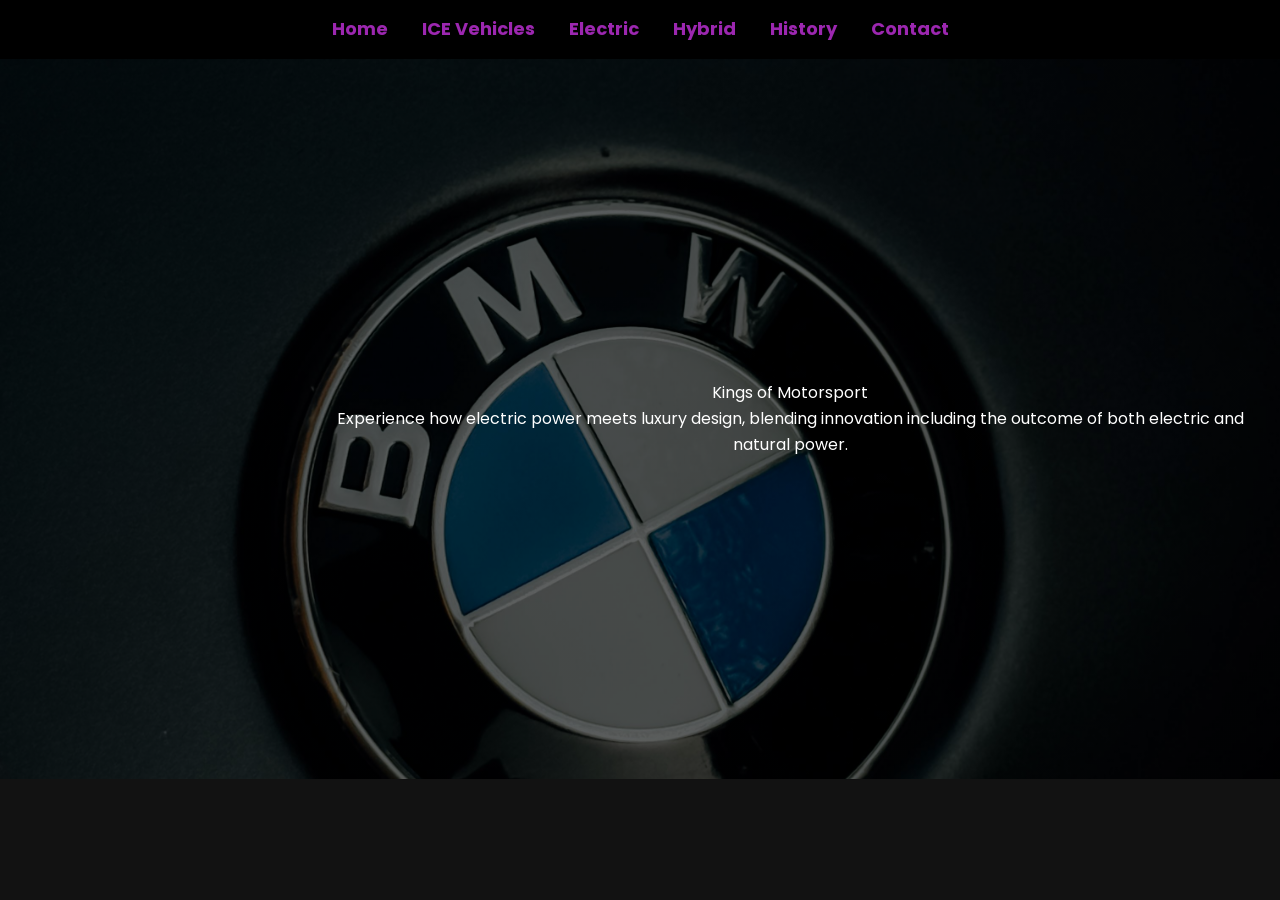
==== index.html @ d292ee5e "Update index.html" ====
<!DOCTYPE html>
<html lang="en">

<head>

<meta charset="UTF-8">

<meta name="viewport" content="width=device-width, initial-scale=1.0">

<title>BMW MOTORSPORT</title>

<link rel="stylesheet" href="style.css">

</head>

<body>

<header>
    
    <nav>
    <a href="index.html">Home</a>
    <a href="ICE.html">ICE Vehicles</a>
    <a href="Electric.html">Electric</a>
    <a href="Hybrid.html">Hybrid</a>
    <a href="history.html">History</a>
    <a href="Contact.html">Contact</a>
  </nav>

</header>

<body>

<section class="hero">
    <video autoplay muted loop playsinline class="bg-video">
        <source src="Videos/BMWM.mp4" type="video/mp4">
    </video>

    <div class="content">

        <p>Kings of Motorsport</p>

<p> Experience how electric power meets luxury design, blending innovation including the outcome of both electric and natural power.</p>

</section>

</body>

</html>
---- style.css ----
/* Google Font */
@import url('https://fonts.googleapis.com/css2?family=Poppins:wght@300;400;500;600&display=swap');

*{
    margin:0;
    padding:0;
    box-sizing:border-box;
}

body{
    font-family:'Poppins', sans-serif;
    background:#121212;
    color:white;
    line-height:1.6;
}

/* Navigation */
nav{
    background:#1e1e1e;
    padding:20px;
    text-align:center;
    position:sticky;
    top:0;
}

nav a{
    color:#bb86fc;
    text-decoration:none;
    margin:0 15px;
    font-size:16px;
    transition:0.3s;
}

nav a:hover{
    color:white;
}

nav {
  background-color: #000;
  padding: 15px;
  text-align: center;
}

nav a {
  color: #9c27b0;
  text-decoration: none;
  margin: 0 15px;
  font-size: 18px;
  font-weight: bold;
}

nav a:hover {
  color: white;
}

.page-image{
  width: 300px;
  border-radius: 10px;
  transition: 0.3s;
}

.page-image:hover{
  transform: scale(1.05);
}
/* Hero Section */
.hero{
height:80vh;
background:linear-gradient(rgba(0,0,0,0.6), rgba(0,0,0,0.6)),
url("Images/Home.jpg");
background-size:cover;
background-position:center;
display:flex;
justify-content:center;
align-items:center;
text-align:center;
padding:20px;
}

.hero-content h1{
font-size:60px;
margin-bottom:15px;
}

.hero-content p{
font-size:20px;
color:#cccccc;
}

/* Sections */
section{
    padding:60px 10%;
}

/* Cards */
.card{
    background:#1f1f1f;
    padding:25px;
    border-radius:15px;
    margin-top:20px;
    box-shadow:0 4px 15px rgba(0,0,0,0.4);
    transition:0.3s;
}

.card:hover{
    transform:translateY(-5px);
}

/* Images */
img{
    width:100%;
    border-radius:12px;
    margin-top:15px;
}

/* Buttons */
.btn{
    display:inline-block;
    margin-top:20px;
    padding:12px 25px;
    background:#bb86fc;
    color:white;
    text-decoration:none;
    border-radius:8px;
    transition:0.3s;
}

.btn:hover{
    background:#9b5de5;
}

/* Footer */
footer{
    background:#1e1e1e;
    text-align:center;
    padding:20px;
    margin-top:40px;
    color:#aaa;
}
  
html{
    scroll-behavior:smooth;
}
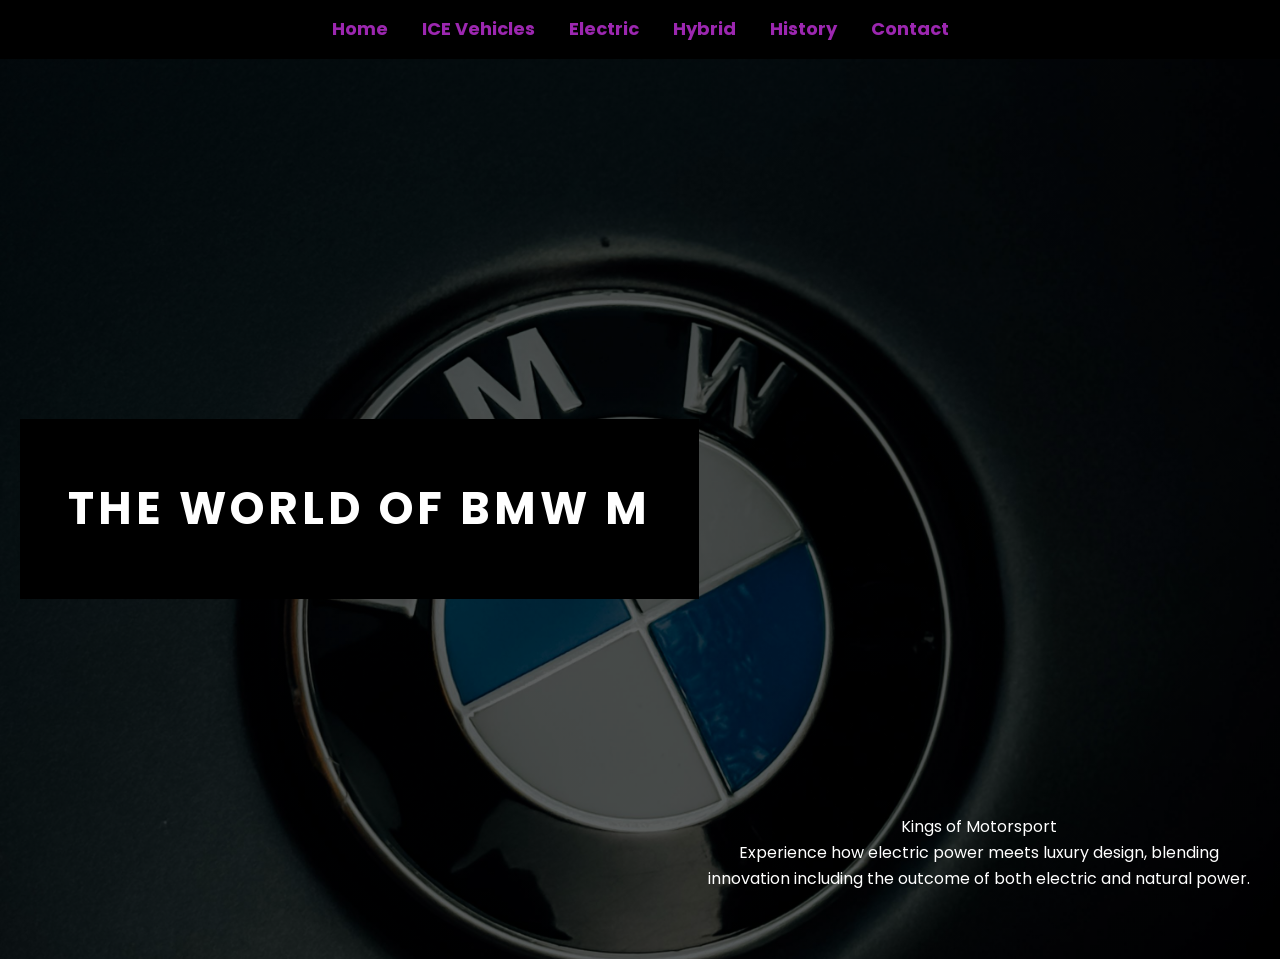
==== commit 5dae1a59: "Update index.html" ====
--- a/index.html
+++ b/index.html
@@ -35,6 +35,10 @@
         <source src="Videos/BMWM.mp4" type="video/mp4">
     </video>
 
+<div class="hero-text">
+    <h1>THE WORLD OF BMW M</h1>
+</div>
+
     <div class="content">
 
         <p>Kings of Motorsport</p>
--- a/style.css
+++ b/style.css
@@ -8,11 +8,20 @@
     box-sizing:border-box;
 }
 
+html,body{
+    width:100%;
+    overflow-x:hidden;
+}
 body{
     font-family:'Poppins', sans-serif;
     background:#121212;
     color:white;
     line-height:1.6;
+}
+ul {
+  list-style: none;
+  padding: 0;
+  margin: 0;
 }
 
 /* Navigation */
@@ -86,7 +95,48 @@
 font-size:20px;
 color:#cccccc;
 }
-
+.hero{
+    position:relative;
+    height:100vh;
+    overflow:hidden;
+}
+.hero-text{
+    width: 100%;
+    height: 180px;
+    background: black;
+    
+    display: flex;
+    justify-content: center;
+    align-items: center;
+}
+
+.hero-text h1{
+    color: white;
+    font-size: 45px;
+    font-weight: bold;
+    letter-spacing: 4px;
+    text-align: center;
+}
+.bg-video{
+    width: 100%;
+    height: auto;
+
+    min-height: 100%;
+
+    position: absolute;
+    top: 50%;
+    left: 50%;
+
+    transform: translate(-50%, -50%);
+
+}
+.content{
+    position:relative;
+    z-index:2;
+    color:white;
+    text-align:center;
+    top:40%;
+}
 /* Sections */
 section{
     padding:60px 10%;
@@ -112,7 +162,23 @@
     border-radius:12px;
     margin-top:15px;
 }
-
+.img-container {
+  overflow: hidden;
+}
+
+.image {
+  width: 100%;
+  filter: blur(20px);
+  transform: scale(1.1);
+  animation: reveal 1.2s ease forwards;
+}
+
+@keyframes reveal {
+  to {
+    filter: blur(0);
+    transform: scale(1);
+  }
+}
 /* Buttons */
 .btn{
     display:inline-block;
@@ -127,6 +193,11 @@
 
 .btn:hover{
     background:#9b5de5;
+}
+.car-title {
+    margin-top: 40px;      /* Adjust this value to get the exact spacing you want */
+    font-style: italic;
+    font-weight: bold;     /* Optional: Keeps it looking bold like a sub-heading */
 }
 
 /* Footer */
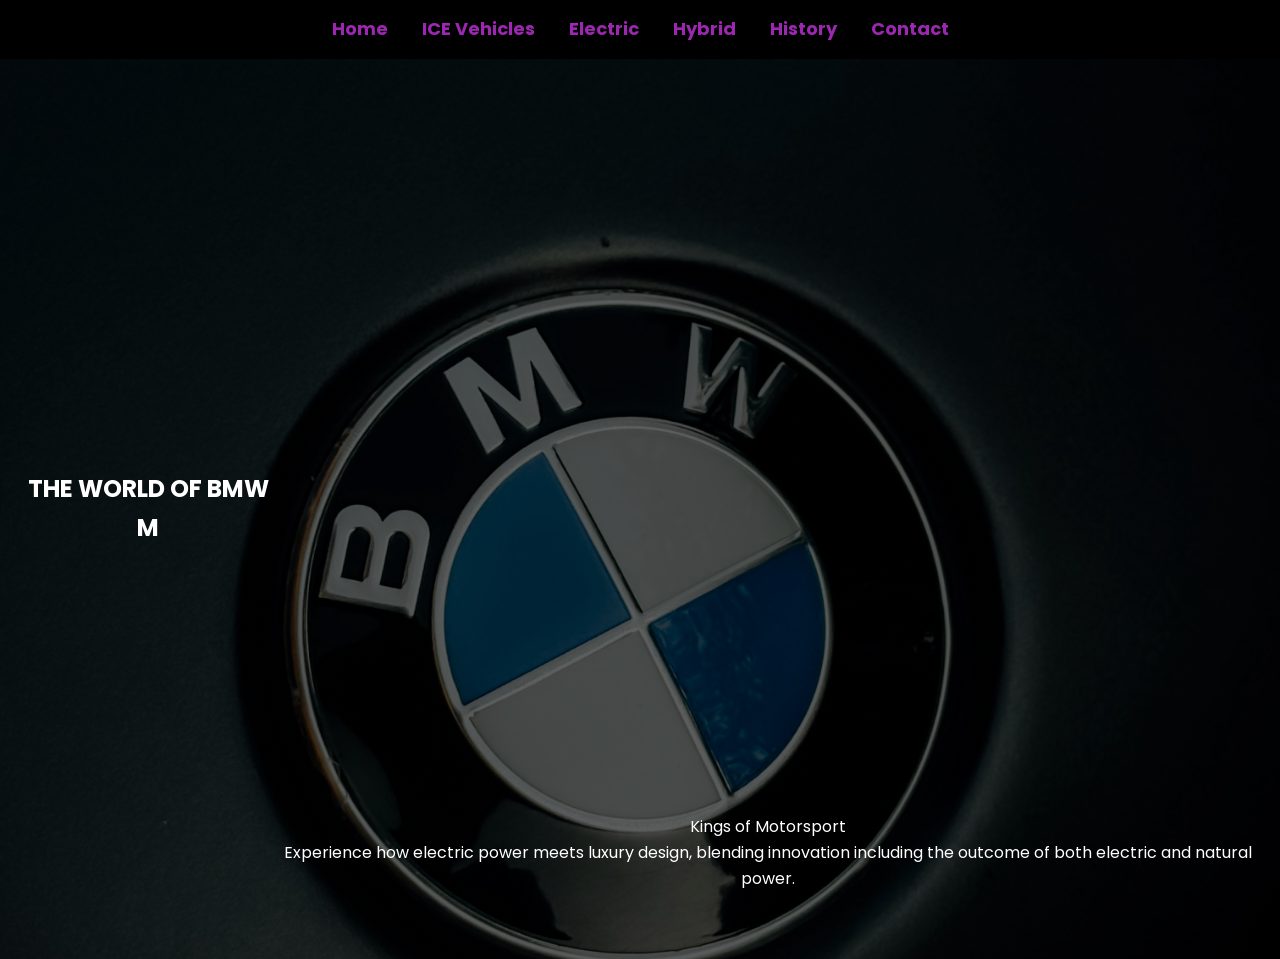
==== commit cdf3fd83: "Update index.html" ====
--- a/index.html
+++ b/index.html
@@ -7,7 +7,7 @@
 
 <meta name="viewport" content="width=device-width, initial-scale=1.0">
 
-<title>BMW MOTORSPORT</title>
+<title>The World Of BMW M</title>
 
 <link rel="stylesheet" href="style.css">
 
--- a/style.css
+++ b/style.css
@@ -100,23 +100,6 @@
     height:100vh;
     overflow:hidden;
 }
-.hero-text{
-    width: 100%;
-    height: 180px;
-    background: black;
-    
-    display: flex;
-    justify-content: center;
-    align-items: center;
-}
-
-.hero-text h1{
-    color: white;
-    font-size: 45px;
-    font-weight: bold;
-    letter-spacing: 4px;
-    text-align: center;
-}
 .bg-video{
     width: 100%;
     height: auto;
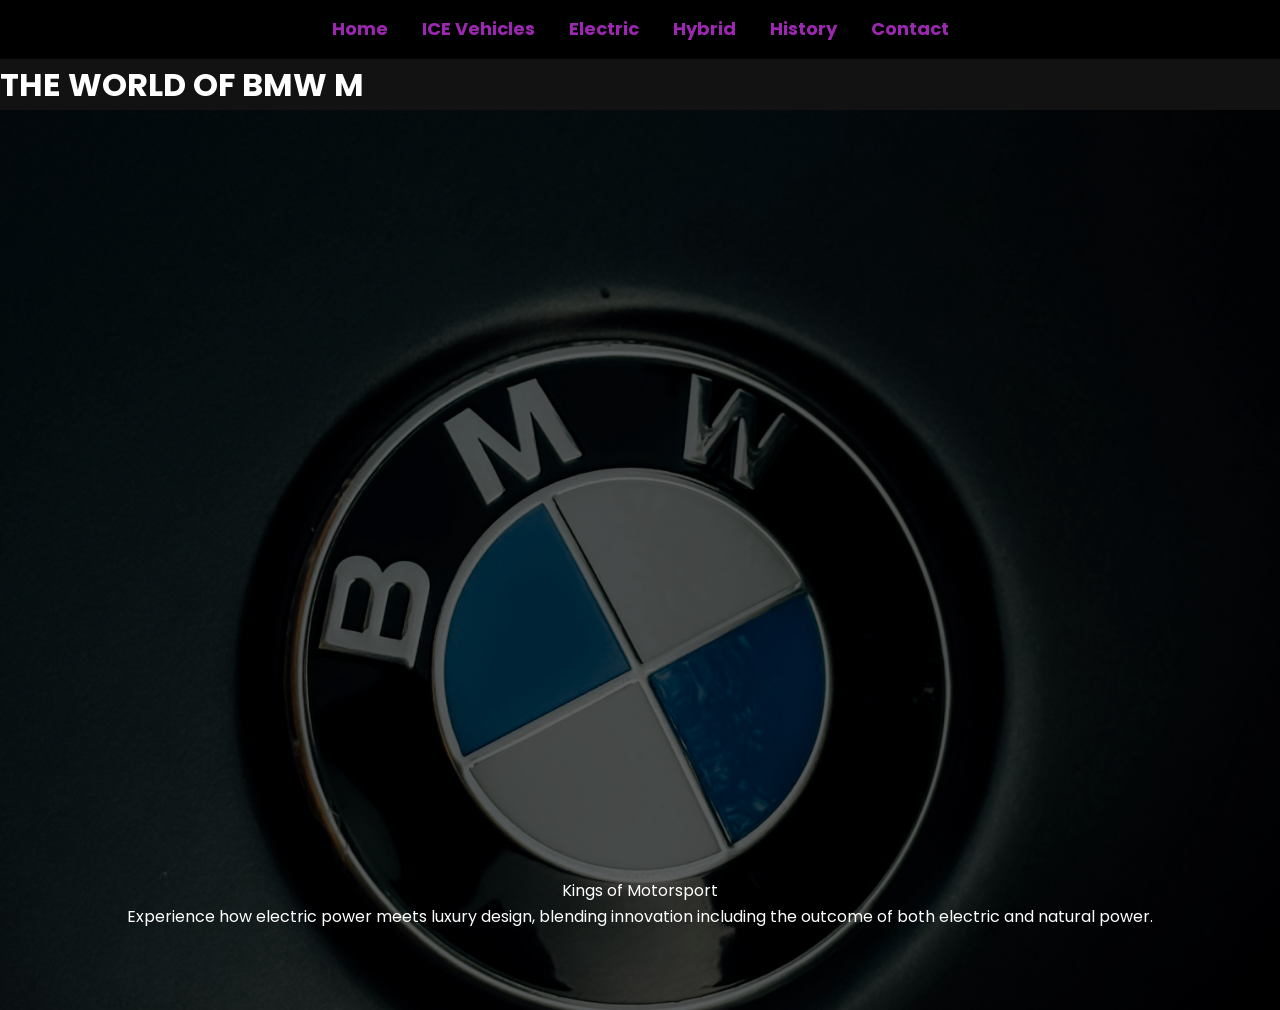
==== commit 65caffa5: "Update index.html" ====
--- a/index.html
+++ b/index.html
@@ -29,15 +29,12 @@
 </header>
 
 <body>
-
+         <h1>THE WORLD OF BMW M</h1>
 <section class="hero">
     <video autoplay muted loop playsinline class="bg-video">
         <source src="Videos/BMWM.mp4" type="video/mp4">
     </video>
 
-<div class="hero-text">
-    <h1>THE WORLD OF BMW M</h1>
-</div>
 
     <div class="content">
 
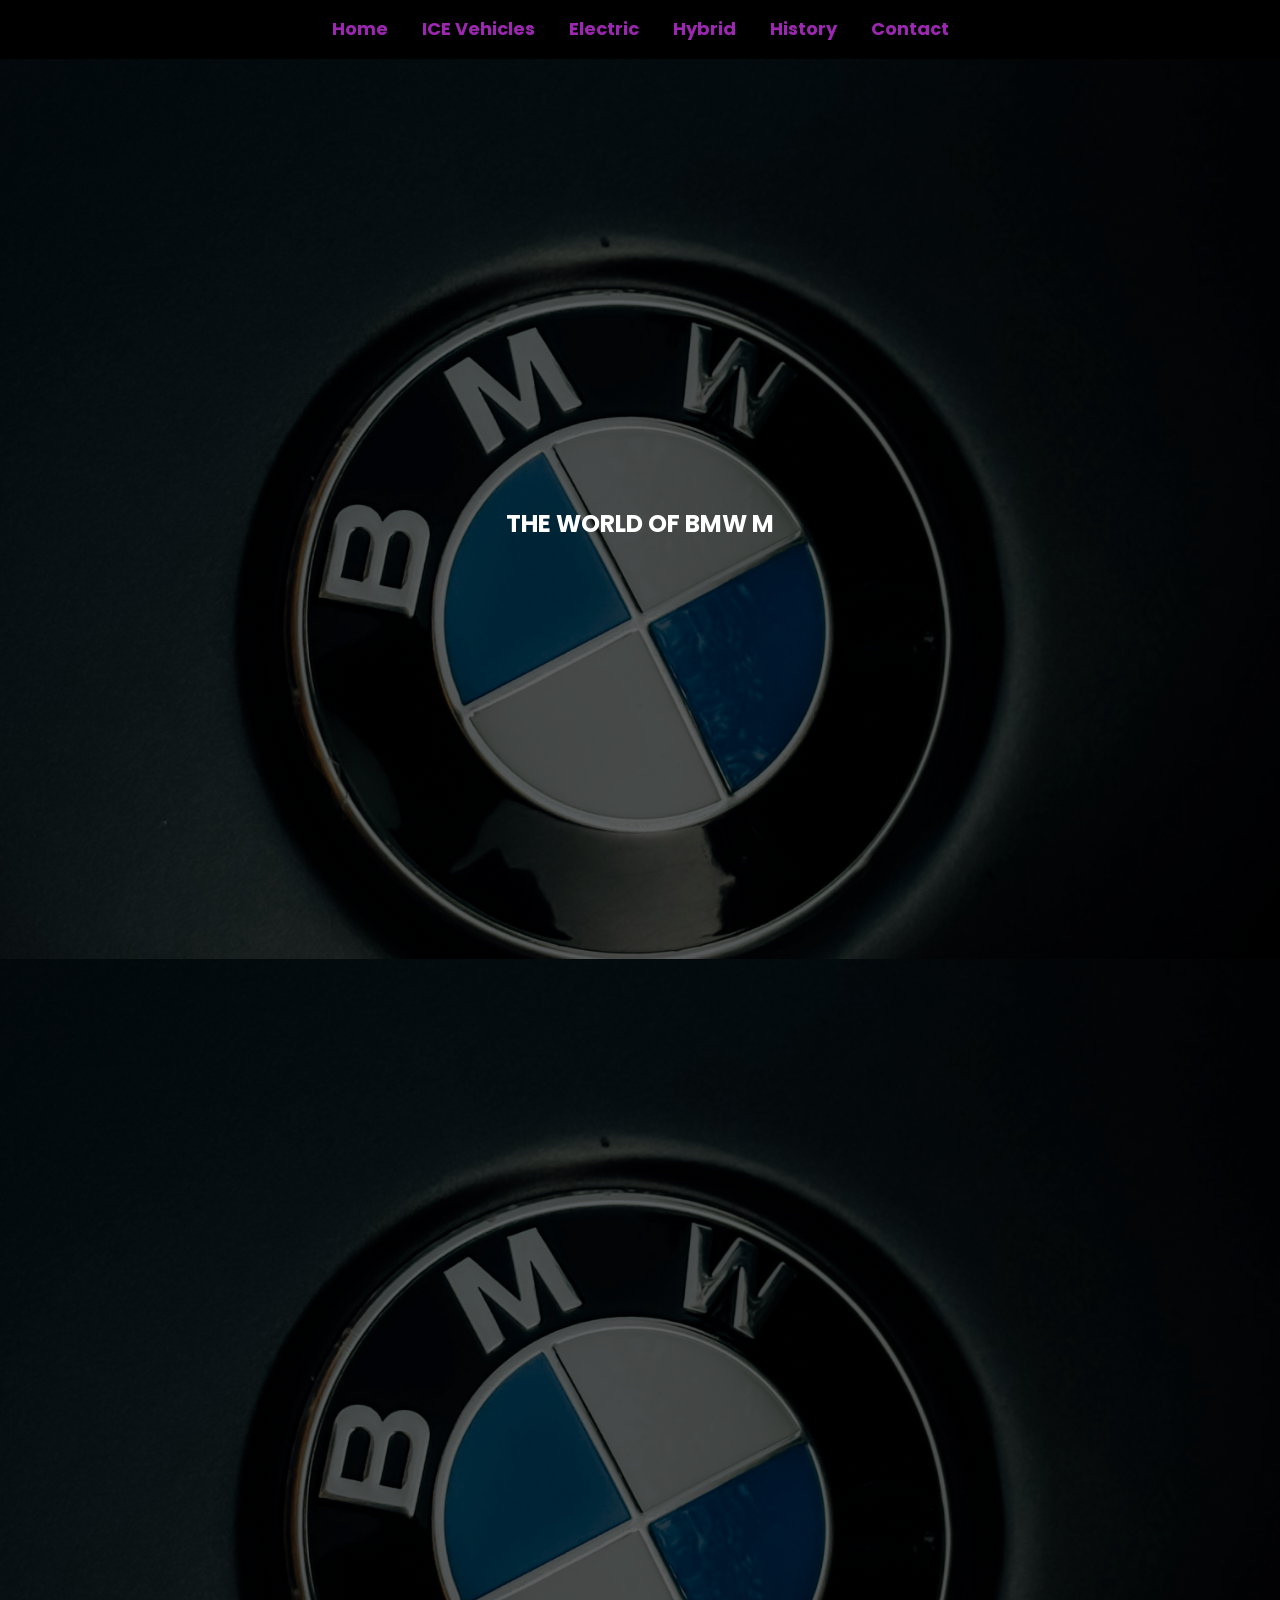
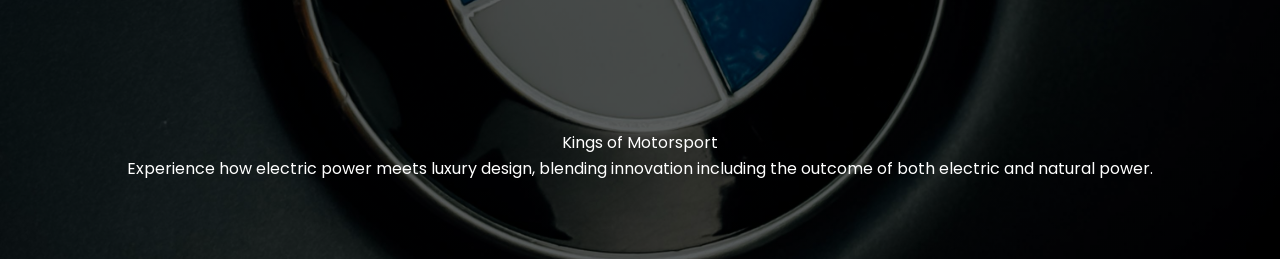
==== commit 92d91694: "Update index.html" ====
--- a/index.html
+++ b/index.html
@@ -29,7 +29,11 @@
 </header>
 
 <body>
+        
+<section class="hero">
          <h1>THE WORLD OF BMW M</h1>
+</section>
+
 <section class="hero">
     <video autoplay muted loop playsinline class="bg-video">
         <source src="Videos/BMWM.mp4" type="video/mp4">
--- a/style.css
+++ b/style.css
@@ -99,6 +99,8 @@
     position:relative;
     height:100vh;
     overflow:hidden;
+    padding-top: 50px;
+
 }
 .bg-video{
     width: 100%;
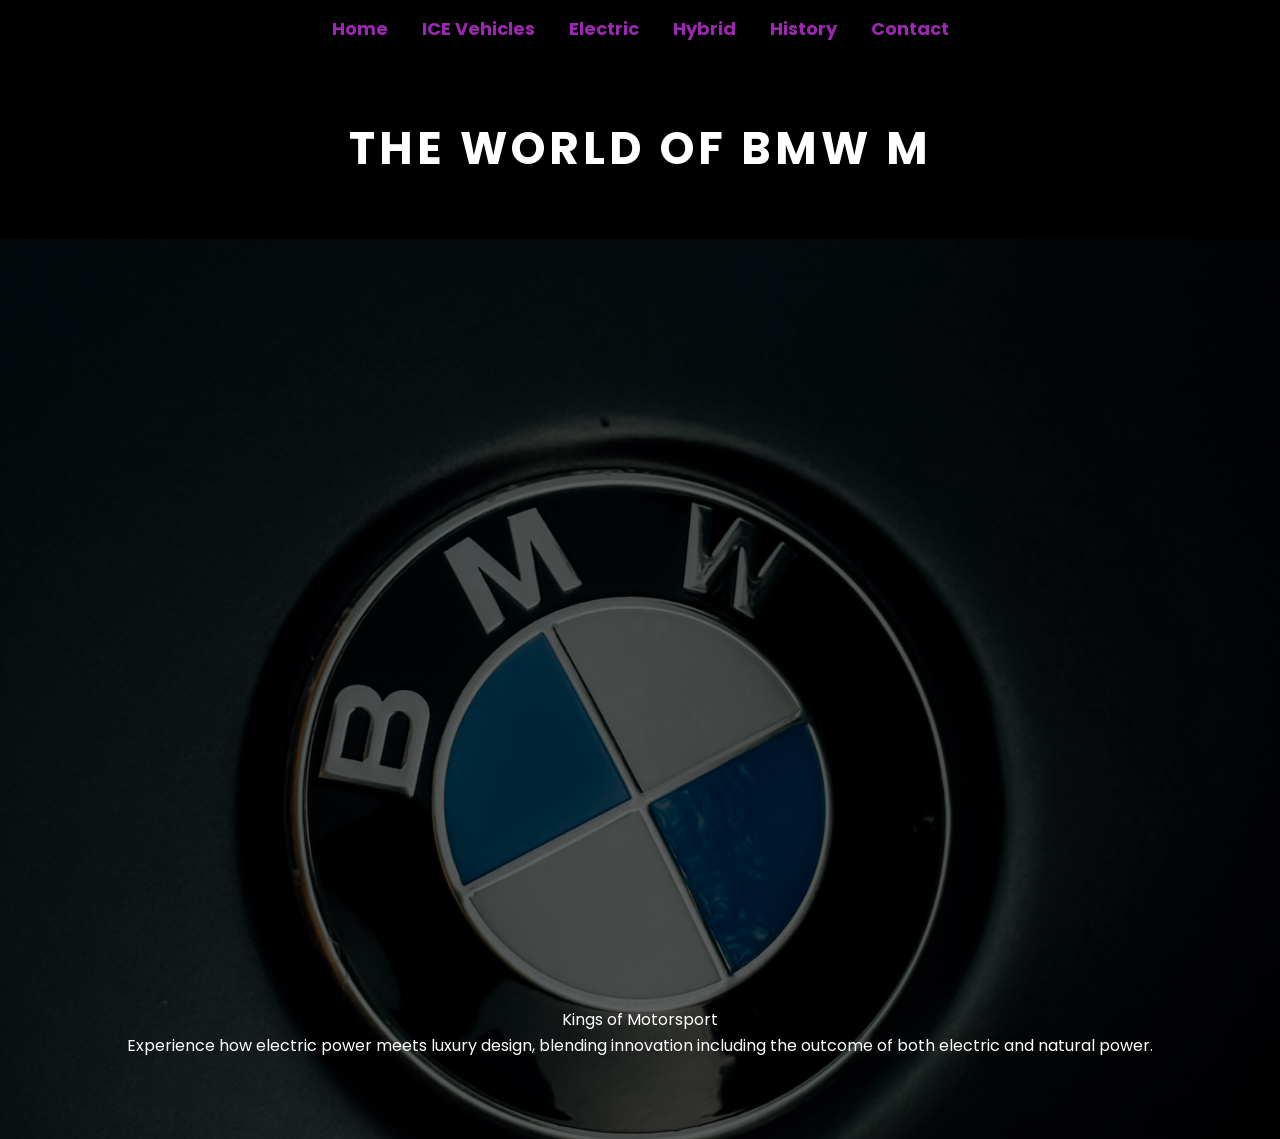
==== commit 8230ef1b: "Update index.html" ====
--- a/index.html
+++ b/index.html
@@ -30,9 +30,9 @@
 
 <body>
         
-<section class="hero">
-         <h1>THE WORLD OF BMW M</h1>
-</section>
+<div class="hero-text">
+    <h1>THE WORLD OF BMW M</h1>
+</div>
 
 <section class="hero">
     <video autoplay muted loop playsinline class="bg-video">
--- a/style.css
+++ b/style.css
@@ -95,12 +95,26 @@
 font-size:20px;
 color:#cccccc;
 }
+.hero-text{
+    width: 100%;
+    height: 180px;
+    background: black;
+    
+    display: flex;
+    justify-content: center;
+    align-items: center;
+}
+.hero-text h1{
+    color: white;
+    font-size: 45px;
+    font-weight: bold;
+    letter-spacing: 4px;
+    text-align: center;
+}
 .hero{
     position:relative;
     height:100vh;
     overflow:hidden;
-    padding-top: 50px;
-
 }
 .bg-video{
     width: 100%;
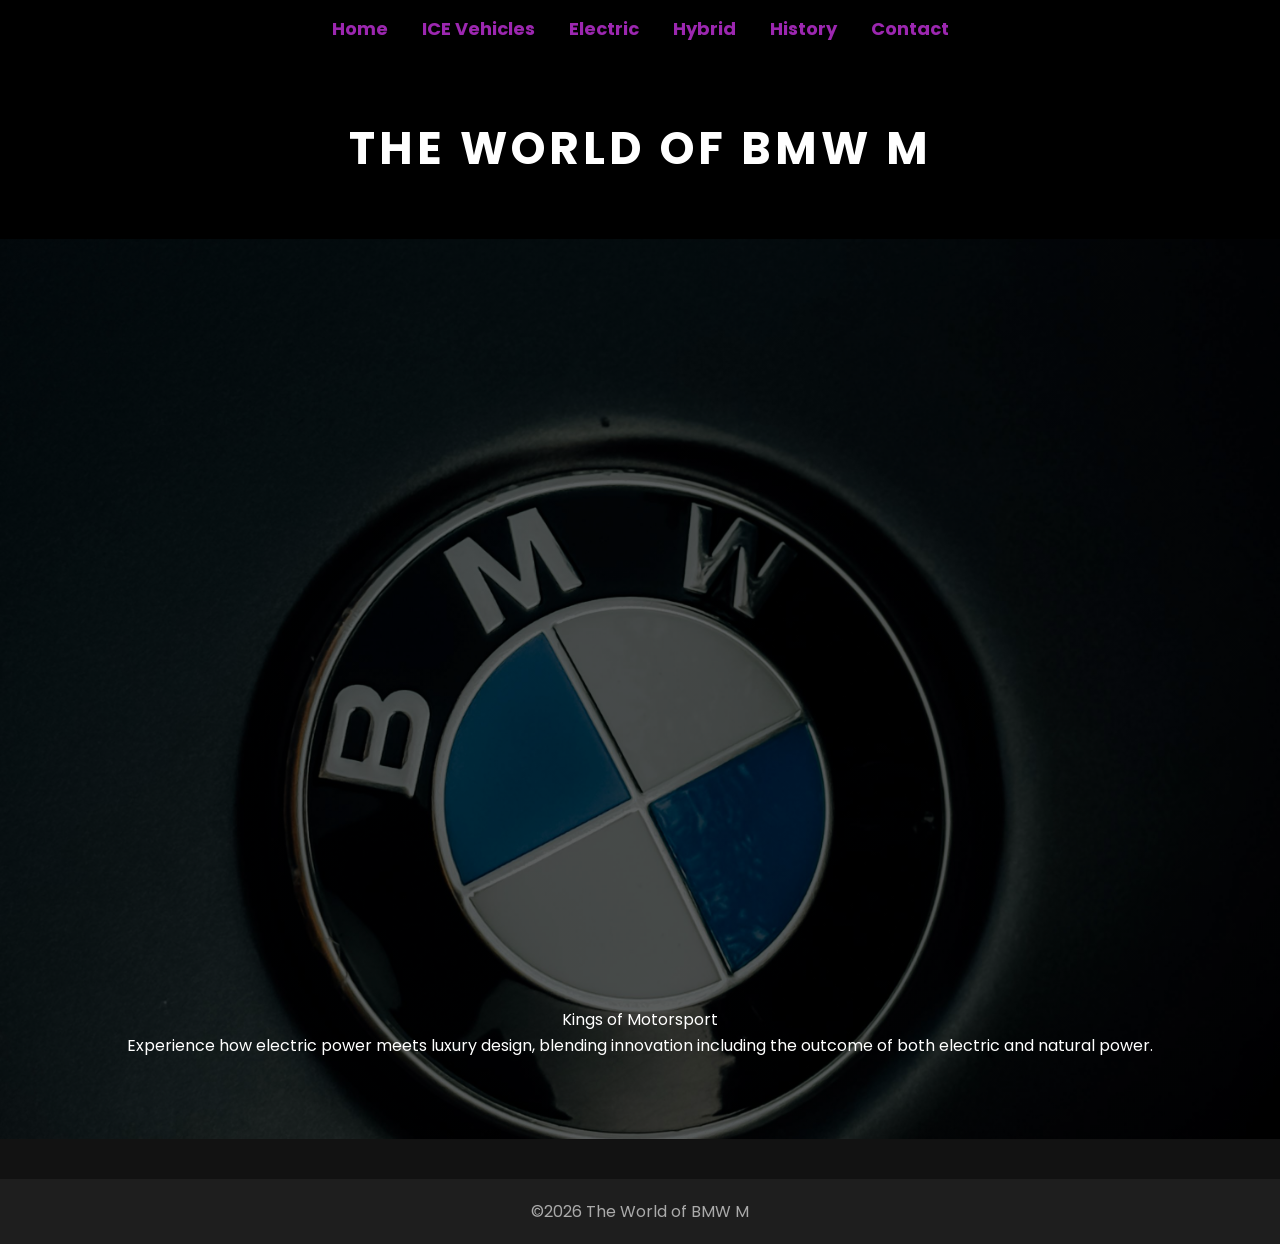
==== commit 5deda107: "Update index.html" ====
--- a/index.html
+++ b/index.html
@@ -48,6 +48,10 @@
 
 </section>
 
+<footer>
+   <p>&copy;2026 The World of BMW M</P>
+</footer>
+
 </body>
 
 </html>
--- a/style.css
+++ b/style.css
@@ -104,6 +104,7 @@
     justify-content: center;
     align-items: center;
 }
+
 .hero-text h1{
     color: white;
     font-size: 45px;
@@ -164,20 +165,6 @@
 .img-container {
   overflow: hidden;
 }
-
-.image {
-  width: 100%;
-  filter: blur(20px);
-  transform: scale(1.1);
-  animation: reveal 1.2s ease forwards;
-}
-
-@keyframes reveal {
-  to {
-    filter: blur(0);
-    transform: scale(1);
-  }
-}
 /* Buttons */
 .btn{
     display:inline-block;
